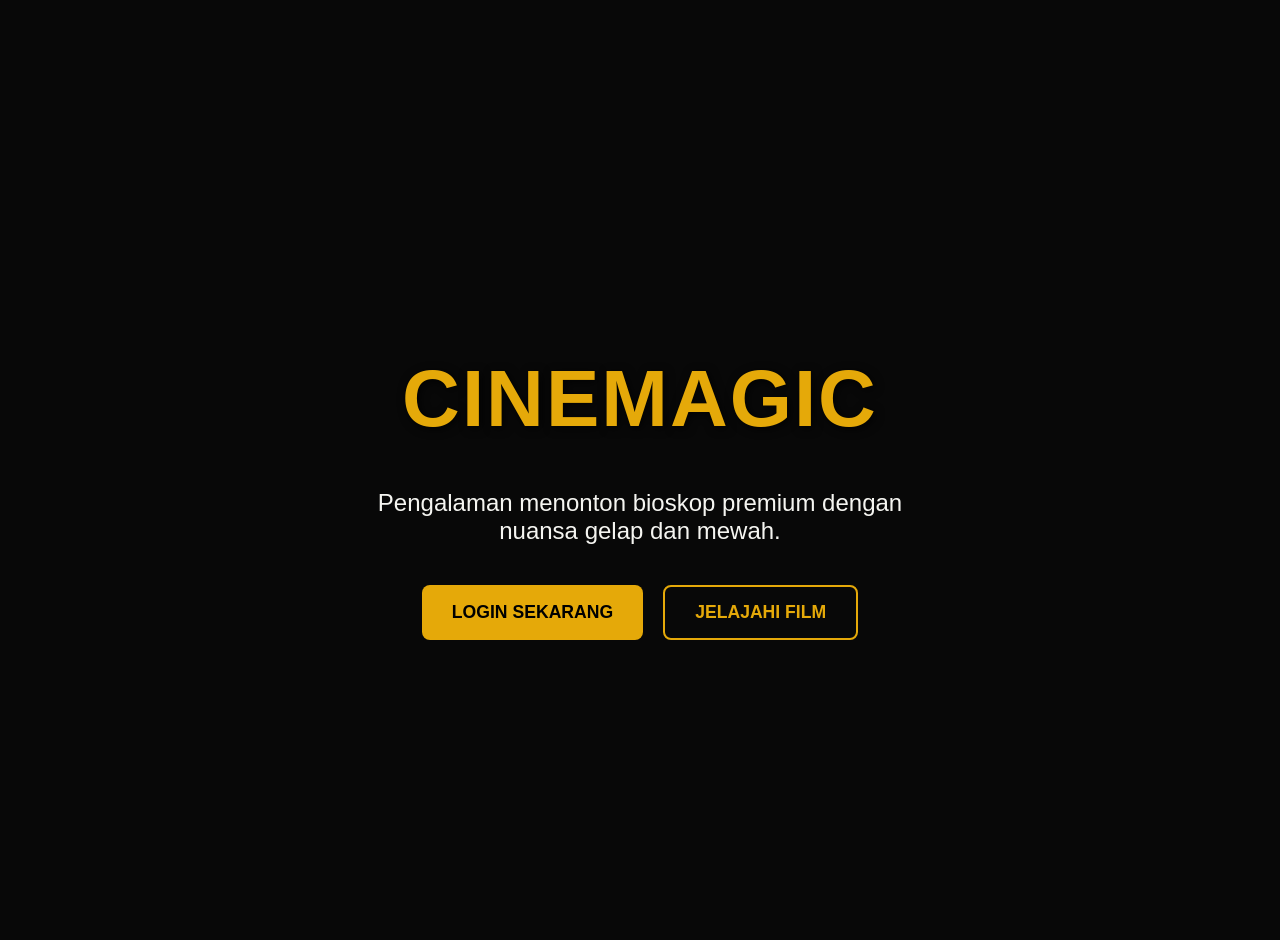
==== frontend/index.html @ 51852edb "feat: frontend dipecah beberapa page.. agar lebih modular" ====
<!DOCTYPE html>
<html lang="id">
  <head>
    <meta charset="UTF-8" />
    <meta name="viewport" content="width=device-width, initial-scale=1.0" />
    <title>CineMagic - Experience Cinematic Excellence</title>
    <link rel="stylesheet" href="globals.css" />
    <link rel="stylesheet" href="https://cdnjs.cloudflare.com/ajax/libs/font-awesome/6.5.0/css/all.min.css" />
    <style>
      .hero {
        height: 100vh;
        display: flex;
        flex-direction: column;
        justify-content: center;
        align-items: center;
        text-align: center;
        background: linear-gradient(rgba(8, 8, 8, 0.6), rgba(8, 8, 8, 0.9)),
          url("https://images.unsplash.com/photo-1489599849927-2ee91cede3ba?q=80&w=2070&auto=format&fit=crop")
            center/cover;
        padding: 20px;
      }
      .hero h1 {
        font-size: 5rem;
        margin-bottom: 20px;
        color: var(--cinematic-yellow);
        text-shadow: 2px 2px 10px rgba(0, 0, 0, 0.8);
        animation: fadeInDown 1s ease-out;
      }
      .hero p {
        font-size: 1.5rem;
        margin-bottom: 40px;
        max-width: 600px;
        color: var(--text-main);
        animation: fadeInUp 1s ease-out 0.5s both;
      }
      .hero-buttons {
        display: flex;
        gap: 20px;
        animation: fadeInUp 1s ease-out 1s both;
      }
      .btn-outline {
        background: transparent;
        border: 2px solid var(--cinematic-yellow);
        color: var(--cinematic-yellow);
      }
      .btn-outline:hover {
        background: var(--cinematic-yellow);
        color: #000;
        border-color: var(--cinematic-yellow);
      }
      .btn-hero {
        padding: 15px 30px;
        font-size: 1.1rem;
        border-radius: 8px;
      }

      @keyframes fadeInDown {
        from {
          opacity: 0;
          transform: translateY(-30px);
        }
        to {
          opacity: 1;
          transform: translateY(0);
        }
      }
      @keyframes fadeInUp {
        from {
          opacity: 0;
          transform: translateY(30px);
        }
        to {
          opacity: 1;
          transform: translateY(0);
        }
      }
    </style>
  </head>
  <body>
    <div class="hero">
      <h1>CINEMAGIC</h1>
      <p>Pengalaman menonton bioskop premium dengan nuansa gelap dan mewah.</p>
      <div class="hero-buttons">
        <button class="btn-hero" onclick="window.location.href='login/login.html'">LOGIN SEKARANG</button>
        <button class="btn-outline btn-hero" onclick="window.location.href='customer/customer.html'">
          JELAJAHI FILM
        </button>
      </div>
    </div>
    <script src="script.js"></script>
  </body>
</html>
---- frontend/globals.css ----
:root {
  --bg-dark: #080808;
  --bg-card: #141414;
  --cinematic-yellow: #e5a909;
  --cinematic-yellow-hover: #c49006;
  --text-main: #f5f5f1;
  --text-muted: #a6a6a6;
  --border-color: #333333;
  --font-main: "Segoe UI", Roboto, Helvetica, Arial, sans-serif;
}

body {
  background-color: var(--bg-dark);
  color: var(--text-main);
  font-family: var(--font-main);
  margin: 0;
  padding: 0;
  box-sizing: border-box;
}

h1,
h2,
h3,
h4 {
  text-transform: uppercase;
  letter-spacing: 2px;
}

button {
  background-color: var(--cinematic-yellow);
  color: #000;
  border: none;
  padding: 10px 20px;
  cursor: pointer;
  font-weight: bold;
  border-radius: 4px;
  transition: all 0.3s ease;
}

button:hover {
  background-color: var(--cinematic-yellow-hover);
  transform: translateY(-2px);
  box-shadow: 0 4px 12px rgba(229, 169, 9, 0.3);
}

button:active {
  transform: translateY(0);
}

button:disabled {
  background-color: var(--border-color);
  color: var(--text-muted);
  cursor: not-allowed;
  transform: none;
  box-shadow: none;
}

input,
select {
  background-color: var(--bg-card);
  color: var(--text-main);
  border: 1px solid var(--border-color);
  padding: 10px;
  border-radius: 4px;
  width: 100%;
  margin-bottom: 15px;
  box-sizing: border-box;
  transition: border-color 0.3s, box-shadow 0.3s;
}

input:focus,
select:focus {
  outline: none;
  border-color: var(--cinematic-yellow);
  box-shadow: 0 0 5px rgba(229, 169, 9, 0.2);
}

.hidden {
  display: none !important;
}

.text-success {
  color: #27ae60;
}

.text-danger {
  color: #e74c3c;
}

.text-yellow {
  color: var(--cinematic-yellow);
}

/* Modal Styles */
.modal-overlay {
  position: fixed;
  top: 0;
  left: 0;
  width: 100%;
  height: 100%;
  background: rgba(0, 0, 0, 0.85);
  display: flex;
  justify-content: center;
  align-items: center;
  z-index: 1000;
  backdrop-filter: blur(5px);
}

.modal-content {
  background-color: var(--bg-card);
  padding: 30px;
  border-radius: 8px;
  width: 400px;
  max-width: 90%;
  border-top: 4px solid var(--cinematic-yellow);
  box-shadow: 0 10px 30px rgba(0, 0, 0, 0.5);
  animation: scaleIn 0.3s ease-out;
}

@keyframes scaleIn {
  from {
    opacity: 0;
    transform: scale(0.95);
  }
  to {
    opacity: 1;
    transform: scale(1);
  }
}
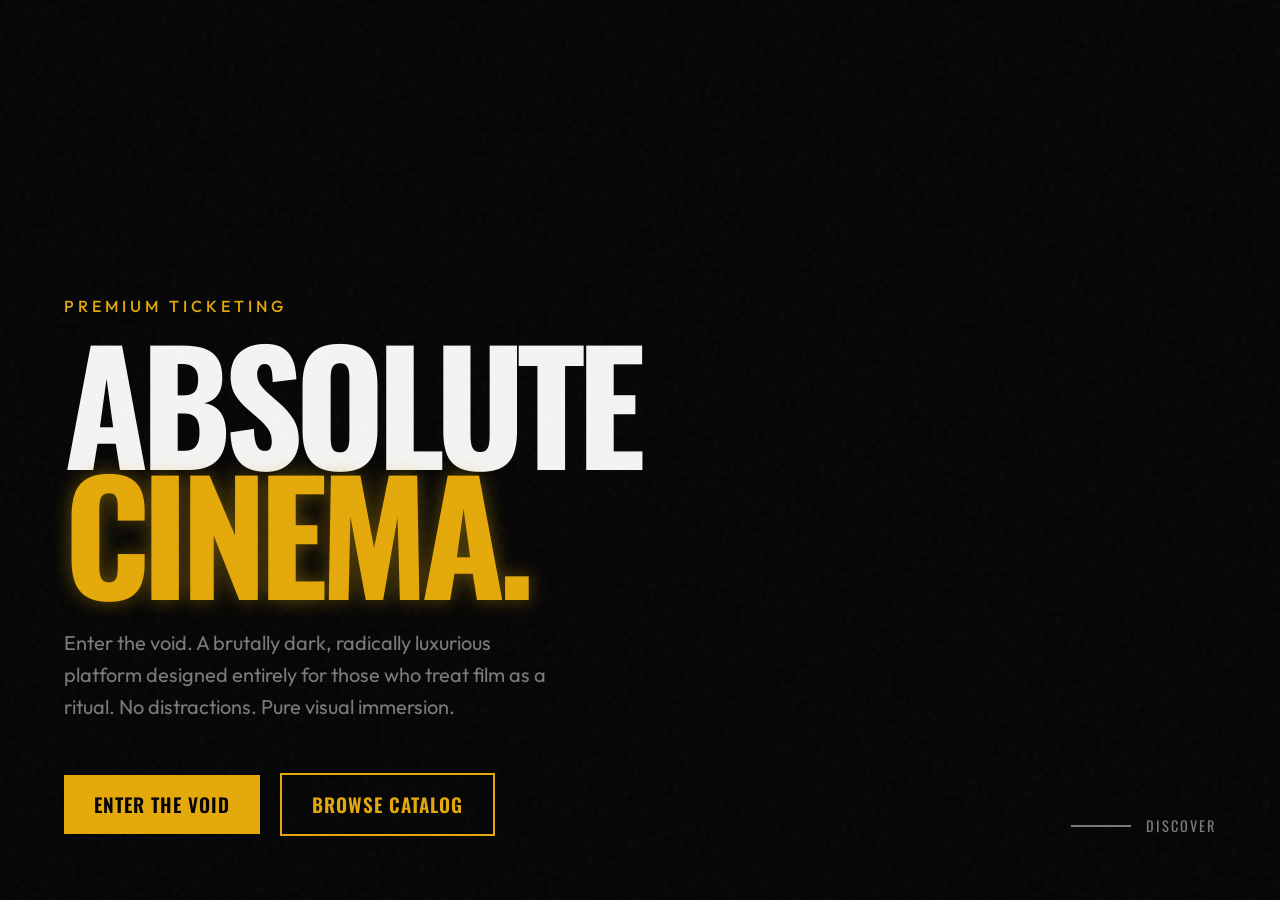
==== commit eaa6963b: "redisgn: all pages" ====
--- a/frontend/index.html
+++ b/frontend/index.html
@@ -1,92 +1,140 @@
 <!DOCTYPE html>
 <html lang="id">
-  <head>
-    <meta charset="UTF-8" />
-    <meta name="viewport" content="width=device-width, initial-scale=1.0" />
-    <title>CineMagic - Experience Cinematic Excellence</title>
-    <link rel="stylesheet" href="globals.css" />
-    <link rel="stylesheet" href="https://cdnjs.cloudflare.com/ajax/libs/font-awesome/6.5.0/css/all.min.css" />
-    <style>
-      .hero {
-        height: 100vh;
-        display: flex;
-        flex-direction: column;
-        justify-content: center;
-        align-items: center;
-        text-align: center;
-        background: linear-gradient(rgba(8, 8, 8, 0.6), rgba(8, 8, 8, 0.9)),
-          url("https://images.unsplash.com/photo-1489599849927-2ee91cede3ba?q=80&w=2070&auto=format&fit=crop")
-            center/cover;
-        padding: 20px;
-      }
-      .hero h1 {
-        font-size: 5rem;
-        margin-bottom: 20px;
-        color: var(--cinematic-yellow);
-        text-shadow: 2px 2px 10px rgba(0, 0, 0, 0.8);
-        animation: fadeInDown 1s ease-out;
-      }
-      .hero p {
-        font-size: 1.5rem;
-        margin-bottom: 40px;
-        max-width: 600px;
-        color: var(--text-main);
-        animation: fadeInUp 1s ease-out 0.5s both;
-      }
-      .hero-buttons {
-        display: flex;
-        gap: 20px;
-        animation: fadeInUp 1s ease-out 1s both;
-      }
-      .btn-outline {
-        background: transparent;
-        border: 2px solid var(--cinematic-yellow);
-        color: var(--cinematic-yellow);
-      }
-      .btn-outline:hover {
-        background: var(--cinematic-yellow);
-        color: #000;
-        border-color: var(--cinematic-yellow);
-      }
-      .btn-hero {
-        padding: 15px 30px;
-        font-size: 1.1rem;
-        border-radius: 8px;
-      }
+<head>
+  <meta charset="UTF-8">
+  <meta name="viewport" content="width=device-width, initial-scale=1.0">
+  <title>ABSOLUTE CINEMA</title>
+  <link rel="stylesheet" href="globals.css">
+  <link rel="stylesheet" href="https://cdnjs.cloudflare.com/ajax/libs/font-awesome/6.5.0/css/all.min.css">
+  <style>
+    /* Specific Index Styles */
+    .hero-section {
+      height: 100vh;
+      display: flex;
+      flex-direction: column;
+      justify-content: flex-end;
+      padding: 5vw;
+      position: relative;
+      overflow: hidden;
+    }
 
-      @keyframes fadeInDown {
-        from {
-          opacity: 0;
-          transform: translateY(-30px);
-        }
-        to {
-          opacity: 1;
-          transform: translateY(0);
-        }
-      }
-      @keyframes fadeInUp {
-        from {
-          opacity: 0;
-          transform: translateY(30px);
-        }
-        to {
-          opacity: 1;
-          transform: translateY(0);
-        }
-      }
-    </style>
-  </head>
-  <body>
-    <div class="hero">
-      <h1>CINEMAGIC</h1>
-      <p>Pengalaman menonton bioskop premium dengan nuansa gelap dan mewah.</p>
-      <div class="hero-buttons">
-        <button class="btn-hero" onclick="window.location.href='login/login.html'">LOGIN SEKARANG</button>
-        <button class="btn-outline btn-hero" onclick="window.location.href='customer/customer.html'">
-          JELAJAHI FILM
-        </button>
+    .hero-bg {
+      position: absolute;
+      top: 0; left: 0; width: 100%; height: 100%;
+      background: url('https://images.unsplash.com/photo-1489599849927-2ee91cede3ba?q=80&w=2070&auto=format&fit=crop') center/cover no-repeat;
+      z-index: -2;
+      filter: grayscale(100%) contrast(120%);
+      transform: scale(1.05);
+      animation: panZoom 20s infinite alternate linear;
+    }
+
+    @keyframes panZoom {
+      0% { transform: scale(1.05) translate(0, 0); }
+      100% { transform: scale(1.15) translate(-2%, -2%); }
+    }
+
+    .hero-overlay {
+      position: absolute;
+      top: 0; left: 0; width: 100%; height: 100%;
+      background: linear-gradient(to top, var(--bg-main) 0%, rgba(5,5,5,0.6) 50%, rgba(5,5,5,0.8) 100%);
+      z-index: -1;
+    }
+
+    .hero-content {
+      position: relative;
+      z-index: 10;
+      max-width: 1200px;
+    }
+
+    .brand-eyebrow {
+      font-family: var(--font-body);
+      text-transform: uppercase;
+      letter-spacing: 4px;
+      color: var(--accent-neon);
+      margin-bottom: 20px;
+      font-weight: 500;
+      display: block;
+    }
+
+    .hero-title {
+      margin: 0;
+      margin-bottom: 30px;
+      line-height: 0.85;
+      text-transform: uppercase;
+    }
+    
+    .hero-title span {
+      display: block;
+    }
+
+    .hero-desc {
+      font-size: 1.25rem;
+      max-width: 500px;
+      color: var(--text-muted);
+      margin-bottom: 50px;
+      line-height: 1.6;
+    }
+
+    .hero-actions {
+      display: flex;
+      gap: 20px;
+      align-items: center;
+    }
+
+    .vertical-scroll-indicator {
+      position: absolute;
+      right: 5vw;
+      bottom: 5vw;
+      display: flex;
+      align-items: center;
+      gap: 15px;
+      transform: rotate(90deg);
+      transform-origin: right bottom;
+      font-family: var(--font-display);
+      text-transform: uppercase;
+      letter-spacing: 2px;
+      font-size: 0.9rem;
+      color: var(--text-muted);
+    }
+
+    .vertical-scroll-indicator::before {
+      content: '';
+      display: block;
+      width: 60px;
+      height: 2px;
+      background: var(--text-muted);
+    }
+
+  </style>
+</head>
+<body>
+  <div class="bg-noise"></div>
+
+  <section class="hero-section">
+    <div class="hero-bg"></div>
+    <div class="hero-overlay"></div>
+    
+    <div class="hero-content">
+      <span class="brand-eyebrow reveal-1">Premium Ticketing</span>
+      <h1 class="hero-title text-huge reveal-2">
+        <span>Absolute</span>
+        <span class="text-neon">Cinema.</span>
+      </h1>
+      <p class="hero-desc reveal-3">
+        Enter the void. A brutally dark, radically luxurious platform designed entirely for those who treat film as a ritual. No distractions. Pure visual immersion.
+      </p>
+      
+      <div class="hero-actions reveal-3" style="animation-delay: 0.6s;">
+        <a href="login/login.html" class="btn">Enter The Void</a>
+        <a href="customer/customer.html" class="btn btn-outline">Browse Catalog</a>
       </div>
     </div>
-    <script src="script.js"></script>
-  </body>
+
+    <div class="vertical-scroll-indicator reveal-3" style="animation-delay: 1s;">
+      Discover
+    </div>
+  </section>
+
+  <script src="script.js"></script>
+</body>
 </html>
--- a/frontend/globals.css
+++ b/frontend/globals.css
@@ -1,129 +1,187 @@
+@import url('https://fonts.googleapis.com/css2?family=Outfit:wght@300;400;500;700&family=Oswald:wght@400;600;700&display=swap');
+
 :root {
-  --bg-dark: #080808;
-  --bg-card: #141414;
-  --cinematic-yellow: #e5a909;
-  --cinematic-yellow-hover: #c49006;
-  --text-main: #f5f5f1;
-  --text-muted: #a6a6a6;
-  --border-color: #333333;
-  --font-main: "Segoe UI", Roboto, Helvetica, Arial, sans-serif;
+  --bg-main: #050505;
+  --bg-card: #0f0f0f;
+  --accent-neon: #E5A909;
+  --accent-hover: #ffca28;
+  --text-primary: #F4F4F4;
+  --text-muted: #7A7A7A;
+  --border-raw: #333333;
+  --border-accent: #E5A909;
+  
+  --font-display: 'Oswald', sans-serif;
+  --font-body: 'Outfit', sans-serif;
+}
+
+* {
+  box-sizing: border-box;
+  margin: 0;
+  padding: 0;
 }
 
 body {
-  background-color: var(--bg-dark);
-  color: var(--text-main);
-  font-family: var(--font-main);
-  margin: 0;
-  padding: 0;
-  box-sizing: border-box;
+  background-color: var(--bg-main);
+  color: var(--text-primary);
+  font-family: var(--font-body);
+  overflow-x: hidden;
+  -webkit-font-smoothing: antialiased;
 }
 
-h1,
-h2,
-h3,
-h4 {
-  text-transform: uppercase;
-  letter-spacing: 2px;
+/* Noise overlay */
+.bg-noise {
+  position: fixed;
+  top: 0; left: 0; right: 0; bottom: 0;
+  pointer-events: none;
+  z-index: 9999;
+  background-image: url("data:image/svg+xml,%3Csvg viewBox='0 0 200 200' xmlns='http://www.w3.org/2000/svg'%3E%3Cfilter id='noiseFilter'%3E%3CfeTurbulence type='fractalNoise' baseFrequency='0.8' numOctaves='3' stitchTiles='stitch'/%3E%3C/filter%3E%3Crect width='100%25' height='100%25' filter='url(%23noiseFilter)'/%3E%3C/svg%3E");
+  opacity: 0.04;
 }
 
-button {
-  background-color: var(--cinematic-yellow);
+/* Brutalist Typography */
+h1, h2, h3, h4, h5, h6 {
+  font-family: var(--font-display);
+  text-transform: uppercase;
+  line-height: 1.1;
+  letter-spacing: -0.02em;
+}
+
+.text-huge {
+  font-size: clamp(4rem, 12vw, 10rem);
+  font-weight: 700;
+  letter-spacing: -0.05em;
+  color: var(--text-primary);
+  position: relative;
+}
+
+.text-neon {
+  color: var(--accent-neon);
+  text-shadow: 0 0 20px rgba(229, 169, 9, 0.4);
+}
+
+/* Form Styles */
+input, select {
+  background-color: transparent;
+  color: var(--text-primary);
+  border: none;
+  border-bottom: 2px solid var(--border-raw);
+  padding: 12px 0;
+  font-family: var(--font-body);
+  font-size: 1.1rem;
+  width: 100%;
+  margin-bottom: 20px;
+  transition: all 0.3s ease;
+  border-radius: 0;
+}
+
+input:focus, select:focus {
+  outline: none;
+  border-bottom-color: var(--accent-neon);
+}
+
+input::placeholder {
+  color: var(--text-muted);
+}
+
+/* Buttons */
+button, .btn {
+  font-family: var(--font-display);
+  background-color: var(--accent-neon);
   color: #000;
   border: none;
-  padding: 10px 20px;
+  padding: 15px 30px;
+  font-size: 1.2rem;
+  font-weight: 600;
+  text-transform: uppercase;
   cursor: pointer;
-  font-weight: bold;
-  border-radius: 4px;
-  transition: all 0.3s ease;
+  transition: all 0.3s cubic-bezier(0.25, 0.8, 0.25, 1);
+  letter-spacing: 1px;
+  position: relative;
+  overflow: hidden;
+  text-decoration: none;
+  display: inline-block;
+  text-align: center;
 }
 
-button:hover {
-  background-color: var(--cinematic-yellow-hover);
+button:hover, .btn:hover {
+  background-color: var(--accent-hover);
   transform: translateY(-2px);
-  box-shadow: 0 4px 12px rgba(229, 169, 9, 0.3);
+  box-shadow: 0 10px 20px rgba(229, 169, 9, 0.2);
 }
 
-button:active {
-  transform: translateY(0);
+.btn-outline {
+  background: transparent;
+  color: var(--accent-neon);
+  border: 2px solid var(--accent-neon);
 }
 
-button:disabled {
-  background-color: var(--border-color);
-  color: var(--text-muted);
-  cursor: not-allowed;
-  transform: none;
-  box-shadow: none;
+.btn-outline:hover {
+  background: var(--accent-neon);
+  color: #000;
 }
 
-input,
-select {
-  background-color: var(--bg-card);
-  color: var(--text-main);
-  border: 1px solid var(--border-color);
-  padding: 10px;
-  border-radius: 4px;
-  width: 100%;
-  margin-bottom: 15px;
-  box-sizing: border-box;
-  transition: border-color 0.3s, box-shadow 0.3s;
+.btn-sm {
+  padding: 8px 16px;
+  font-size: 0.9rem;
 }
 
-input:focus,
-select:focus {
-  outline: none;
-  border-color: var(--cinematic-yellow);
-  box-shadow: 0 0 5px rgba(229, 169, 9, 0.2);
-}
-
-.hidden {
-  display: none !important;
-}
-
-.text-success {
-  color: #27ae60;
-}
-
-.text-danger {
-  color: #e74c3c;
-}
-
-.text-yellow {
-  color: var(--cinematic-yellow);
-}
-
-/* Modal Styles */
+/* Modal */
 .modal-overlay {
   position: fixed;
-  top: 0;
-  left: 0;
-  width: 100%;
-  height: 100%;
-  background: rgba(0, 0, 0, 0.85);
+  top: 0; left: 0; width: 100%; height: 100%;
+  background: rgba(5, 5, 5, 0.9);
+  backdrop-filter: blur(8px);
   display: flex;
   justify-content: center;
   align-items: center;
   z-index: 1000;
-  backdrop-filter: blur(5px);
+  opacity: 1;
+  transition: opacity 0.3s ease;
 }
 
 .modal-content {
   background-color: var(--bg-card);
-  padding: 30px;
-  border-radius: 8px;
-  width: 400px;
-  max-width: 90%;
-  border-top: 4px solid var(--cinematic-yellow);
-  box-shadow: 0 10px 30px rgba(0, 0, 0, 0.5);
-  animation: scaleIn 0.3s ease-out;
+  padding: 40px;
+  width: 100%;
+  max-width: 500px;
+  border: 1px solid var(--border-raw);
+  box-shadow: 20px 20px 0 rgba(229, 169, 9, 0.1);
+  position: relative;
+  animation: modalSlideUp 0.4s cubic-bezier(0.16, 1, 0.3, 1);
 }
 
-@keyframes scaleIn {
-  from {
-    opacity: 0;
-    transform: scale(0.95);
-  }
-  to {
-    opacity: 1;
-    transform: scale(1);
-  }
+.modal-content::before {
+  content: '';
+  position: absolute;
+  top: 0; left: 0; width: 100%; height: 4px;
+  background: var(--accent-neon);
 }
+
+.modal.hidden, .hidden {
+  display: none !important;
+}
+
+/* Animations */
+@keyframes slideUp {
+  from { opacity: 0; transform: translateY(40px); }
+  to { opacity: 1; transform: translateY(0); }
+}
+
+@keyframes slideDown {
+  from { opacity: 0; transform: translateY(-40px); }
+  to { opacity: 1; transform: translateY(0); }
+}
+
+@keyframes fade {
+  from { opacity: 0; }
+  to { opacity: 1; }
+}
+
+@keyframes modalSlideUp {
+  from { opacity: 0; transform: translateY(20px) scale(0.98); }
+  to { opacity: 1; transform: translateY(0) scale(1); }
+}
+
+.reveal-1 { animation: slideUp 0.8s cubic-bezier(0.16, 1, 0.3, 1) forwards; opacity: 0; }
+.reveal-2 { animation: slideUp 0.8s cubic-bezier(0.16, 1, 0.3, 1) 0.2s forwards; opacity: 0; }
+.reveal-3 { animation: slideUp 0.8s cubic-bezier(0.16, 1, 0.3, 1) 0.4s forwards; opacity: 0; }
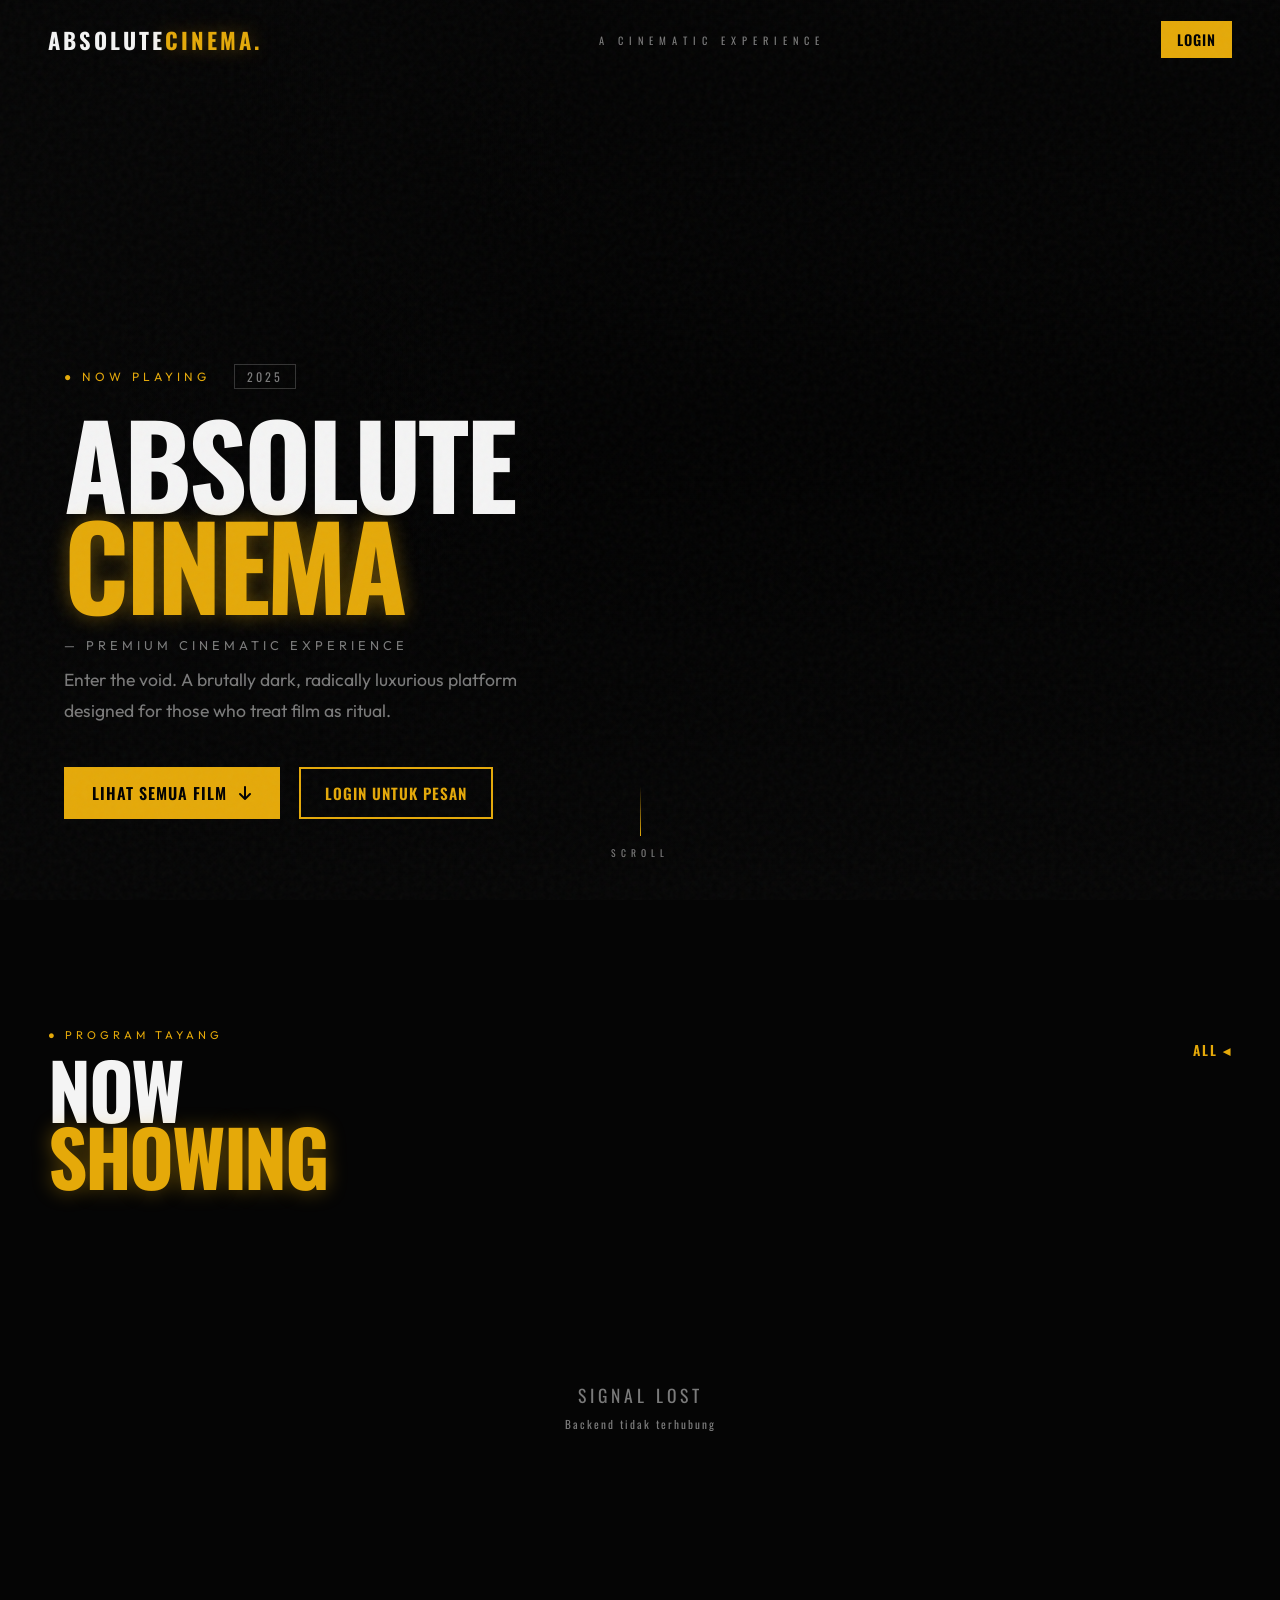
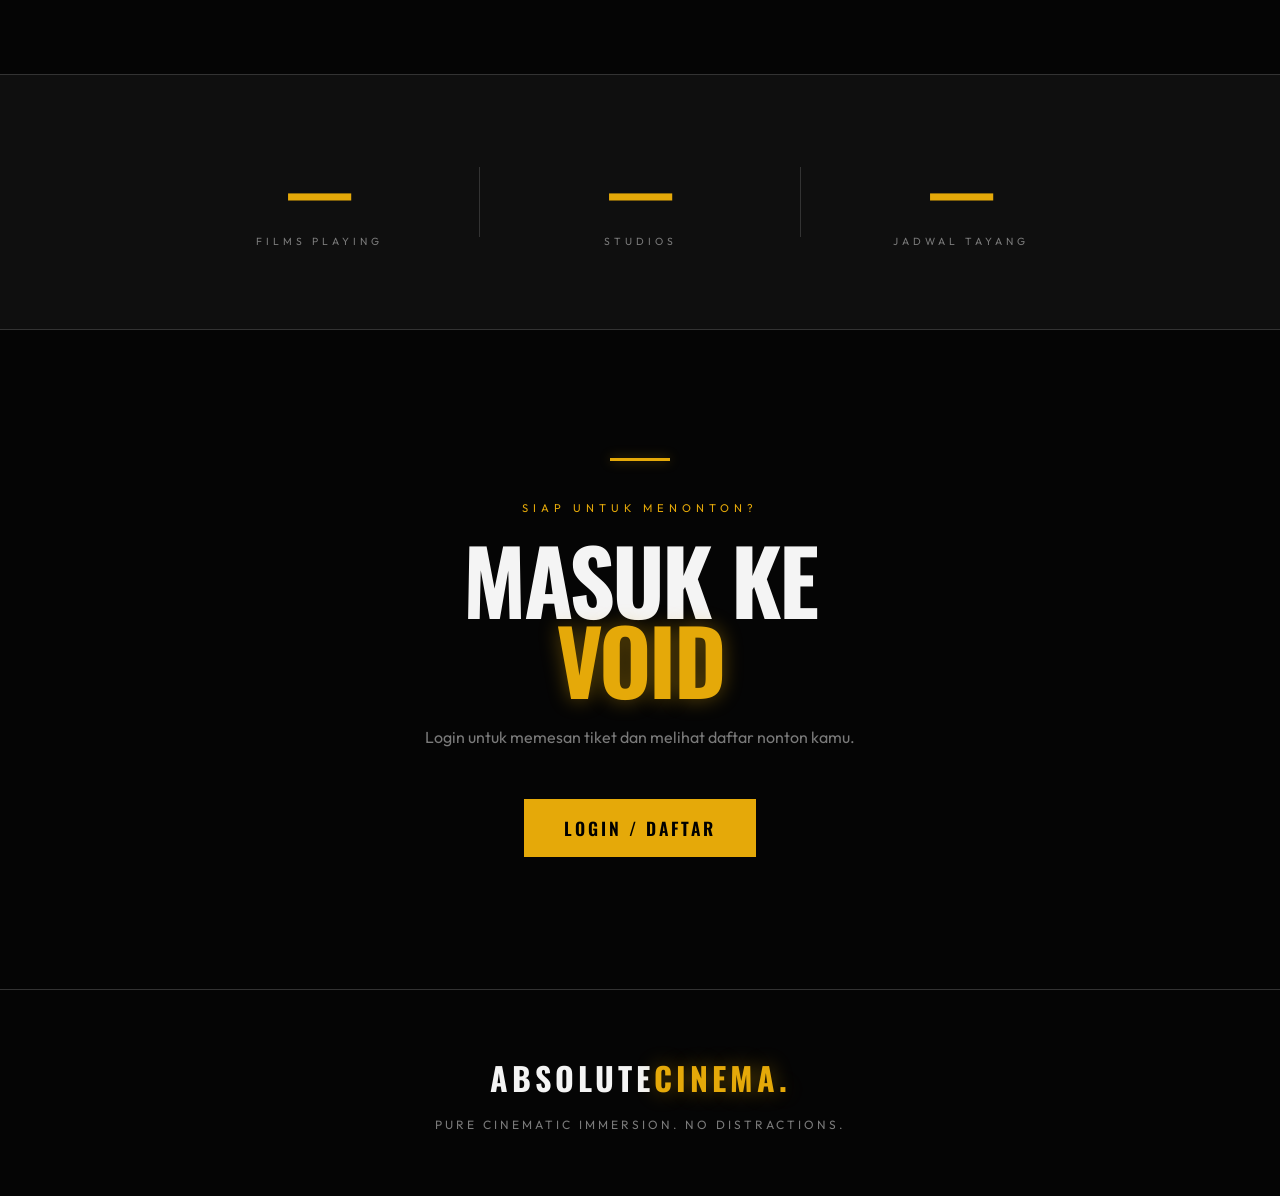
==== commit 60a5f36e: "feat: add landing page for general" ====
--- a/frontend/index.html
+++ b/frontend/index.html
@@ -1,140 +1,156 @@
 <!DOCTYPE html>
 <html lang="id">
 <head>
-  <meta charset="UTF-8">
-  <meta name="viewport" content="width=device-width, initial-scale=1.0">
-  <title>ABSOLUTE CINEMA</title>
-  <link rel="stylesheet" href="globals.css">
-  <link rel="stylesheet" href="https://cdnjs.cloudflare.com/ajax/libs/font-awesome/6.5.0/css/all.min.css">
-  <style>
-    /* Specific Index Styles */
-    .hero-section {
-      height: 100vh;
-      display: flex;
-      flex-direction: column;
-      justify-content: flex-end;
-      padding: 5vw;
-      position: relative;
-      overflow: hidden;
-    }
-
-    .hero-bg {
-      position: absolute;
-      top: 0; left: 0; width: 100%; height: 100%;
-      background: url('https://images.unsplash.com/photo-1489599849927-2ee91cede3ba?q=80&w=2070&auto=format&fit=crop') center/cover no-repeat;
-      z-index: -2;
-      filter: grayscale(100%) contrast(120%);
-      transform: scale(1.05);
-      animation: panZoom 20s infinite alternate linear;
-    }
-
-    @keyframes panZoom {
-      0% { transform: scale(1.05) translate(0, 0); }
-      100% { transform: scale(1.15) translate(-2%, -2%); }
-    }
-
-    .hero-overlay {
-      position: absolute;
-      top: 0; left: 0; width: 100%; height: 100%;
-      background: linear-gradient(to top, var(--bg-main) 0%, rgba(5,5,5,0.6) 50%, rgba(5,5,5,0.8) 100%);
-      z-index: -1;
-    }
-
-    .hero-content {
-      position: relative;
-      z-index: 10;
-      max-width: 1200px;
-    }
-
-    .brand-eyebrow {
-      font-family: var(--font-body);
-      text-transform: uppercase;
-      letter-spacing: 4px;
-      color: var(--accent-neon);
-      margin-bottom: 20px;
-      font-weight: 500;
-      display: block;
-    }
-
-    .hero-title {
-      margin: 0;
-      margin-bottom: 30px;
-      line-height: 0.85;
-      text-transform: uppercase;
-    }
-    
-    .hero-title span {
-      display: block;
-    }
-
-    .hero-desc {
-      font-size: 1.25rem;
-      max-width: 500px;
-      color: var(--text-muted);
-      margin-bottom: 50px;
-      line-height: 1.6;
-    }
-
-    .hero-actions {
-      display: flex;
-      gap: 20px;
-      align-items: center;
-    }
-
-    .vertical-scroll-indicator {
-      position: absolute;
-      right: 5vw;
-      bottom: 5vw;
-      display: flex;
-      align-items: center;
-      gap: 15px;
-      transform: rotate(90deg);
-      transform-origin: right bottom;
-      font-family: var(--font-display);
-      text-transform: uppercase;
-      letter-spacing: 2px;
-      font-size: 0.9rem;
-      color: var(--text-muted);
-    }
-
-    .vertical-scroll-indicator::before {
-      content: '';
-      display: block;
-      width: 60px;
-      height: 2px;
-      background: var(--text-muted);
-    }
-
-  </style>
+  <meta charset="UTF-8" />
+  <meta name="viewport" content="width=device-width, initial-scale=1.0" />
+  <title>ABSOLUTE CINEMA — Premium Ticketing</title>
+  <meta name="description" content="Temukan film terbaik yang sedang tayang di ABSOLUTE CINEMA. Pengalaman sinematik yang tak tertandingi." />
+  <link rel="stylesheet" href="globals.css" />
+  <link rel="stylesheet" href="landing.css" />
+  <link rel="stylesheet" href="https://cdnjs.cloudflare.com/ajax/libs/font-awesome/6.5.0/css/all.min.css" />
 </head>
 <body>
   <div class="bg-noise"></div>
+  <div id="toast-container"></div>
 
-  <section class="hero-section">
-    <div class="hero-bg"></div>
-    <div class="hero-overlay"></div>
-    
+  <!-- ═══════════════════════════════════════════
+       NAV — Adaptif berdasarkan auth state
+  ═══════════════════════════════════════════ -->
+  <nav class="landing-nav" id="mainNav">
+    <div class="nav-brand">ABSOLUTE<span class="text-neon">CINEMA.</span></div>
+
+    <div class="nav-center">
+      <span class="nav-tagline">A CINEMATIC EXPERIENCE</span>
+    </div>
+
+    <div class="nav-right">
+      <!-- State: Belum login -->
+      <div class="nav-guest" id="navGuest">
+        <a href="login/login.html" class="btn btn-sm">LOGIN</a>
+      </div>
+
+      <!-- State: Sudah login sebagai customer -->
+      <div class="nav-customer hidden" id="navCustomer">
+        <span class="patron-label">PATRON: <strong id="usernameDisplay"></strong></span>
+        <span class="saldo-pill" id="saldoDisplay">0</span>
+        <a href="customer/customer.html" id="myTicketsBtn" class="btn btn-sm btn-outline">MY STUBS</a>
+        <button id="logoutBtn" class="btn btn-sm" style="border:2px solid #ff3333;color:#ff3333;background:transparent;">LOGOUT</button>
+      </div>
+
+      <!-- State: Sudah login sebagai admin -->
+      <div class="nav-admin hidden" id="navAdmin">
+        <span class="patron-label">ADMIN: <strong id="adminDisplay"></strong></span>
+        <a href="admin/admin.html" class="btn btn-sm">ADMIN PANEL</a>
+        <button id="adminLogoutBtn" class="btn btn-sm" style="border:2px solid #ff3333;color:#ff3333;background:transparent;">LOGOUT</button>
+      </div>
+    </div>
+  </nav>
+
+  <!-- ═══════════════════════════════════════════
+       HERO — Cinematic carousel dari film API
+  ═══════════════════════════════════════════ -->
+  <section class="hero-landing" id="heroSection">
+    <div class="hero-reel" id="heroReel"></div>
+    <div class="hero-vignette"></div>
+    <div class="hero-scan"></div>
+
     <div class="hero-content">
-      <span class="brand-eyebrow reveal-1">Premium Ticketing</span>
-      <h1 class="hero-title text-huge reveal-2">
-        <span>Absolute</span>
-        <span class="text-neon">Cinema.</span>
+      <div class="hero-meta reveal-1">
+        <span class="feature-tag">&#x25CF; NOW PLAYING</span>
+        <span class="year-tag">2025</span>
+      </div>
+      <h1 class="hero-title reveal-2">
+        <span class="title-line-1" id="heroLine1">ABSOLUTE</span>
+        <span class="title-line-2 text-neon" id="heroLine2">CINEMA</span>
       </h1>
-      <p class="hero-desc reveal-3">
-        Enter the void. A brutally dark, radically luxurious platform designed entirely for those who treat film as a ritual. No distractions. Pure visual immersion.
+      <p class="hero-genre reveal-3" id="heroGenre">— PREMIUM CINEMATIC EXPERIENCE</p>
+      <p class="hero-desc reveal-3" id="heroDesc">
+        Enter the void. Discover films playing now and secure your seat with a single click.
       </p>
-      
-      <div class="hero-actions reveal-3" style="animation-delay: 0.6s;">
-        <a href="login/login.html" class="btn">Enter The Void</a>
-        <a href="customer/customer.html" class="btn btn-outline">Browse Catalog</a>
+      <div class="hero-cta reveal-3">
+        <button class="btn hero-btn" onclick="scrollToShowcase()">
+          <span>LIHAT SEMUA FILM</span>
+          <i class="fa fa-arrow-down"></i>
+        </button>
+        <a href="login/login.html" class="btn btn-outline hero-btn-secondary" id="heroLoginBtn">LOGIN UNTUK PESAN</a>
       </div>
     </div>
 
-    <div class="vertical-scroll-indicator reveal-3" style="animation-delay: 1s;">
-      Discover
+    <div class="hero-indicators" id="heroIndicators"></div>
+
+    <div class="scroll-hint">
+      <div class="scroll-line"></div>
+      <span>SCROLL</span>
     </div>
   </section>
 
+  <!-- ═══════════════════════════════════════════
+       SHOWCASE — Poster grid + genre filter
+  ═══════════════════════════════════════════ -->
+  <section class="showcase-section" id="showcaseSection">
+    <div class="showcase-header">
+      <div>
+        <div class="section-label">&#x25CF; PROGRAM TAYANG</div>
+        <h2 class="showcase-title">NOW<br/><span class="text-neon">SHOWING</span></h2>
+      </div>
+      <div class="showcase-filter" id="filterBar">
+        <button class="filter-btn active" data-genre="all" onclick="filterByGenre('all', this)">ALL</button>
+        <!-- Genre buttons injected by JS -->
+      </div>
+    </div>
+
+    <div class="poster-grid" id="posterGrid">
+      <div class="poster-skeleton"></div>
+      <div class="poster-skeleton"></div>
+      <div class="poster-skeleton"></div>
+      <div class="poster-skeleton"></div>
+      <div class="poster-skeleton"></div>
+      <div class="poster-skeleton"></div>
+    </div>
+  </section>
+
+  <!-- ═══════════════════════════════════════════
+       STATS STRIP
+  ═══════════════════════════════════════════ -->
+  <section class="stats-strip" id="statsStrip">
+    <div class="stat-item">
+      <span class="stat-number" id="statMovies">—</span>
+      <span class="stat-label">FILMS PLAYING</span>
+    </div>
+    <div class="stat-divider"></div>
+    <div class="stat-item">
+      <span class="stat-number" id="statStudios">—</span>
+      <span class="stat-label">STUDIOS</span>
+    </div>
+    <div class="stat-divider"></div>
+    <div class="stat-item">
+      <span class="stat-number" id="statSchedules">—</span>
+      <span class="stat-label">JADWAL TAYANG</span>
+    </div>
+  </section>
+
+  <!-- ═══════════════════════════════════════════
+       CTA SECTION — Buat yang belum login
+  ═══════════════════════════════════════════ -->
+  <section class="cta-section" id="ctaSection">
+    <div class="cta-inner">
+      <div class="cta-line"></div>
+      <p class="cta-label">SIAP UNTUK MENONTON?</p>
+      <h2 class="cta-title">MASUK KE<br/><span class="text-neon">VOID</span></h2>
+      <p class="cta-sub">Login untuk memesan tiket dan melihat daftar nonton kamu.</p>
+      <a href="login/login.html" class="btn cta-btn" id="ctaLoginBtn">LOGIN / DAFTAR</a>
+    </div>
+  </section>
+
+  <!-- ═══════════════════════════════════════════
+       FOOTER
+  ═══════════════════════════════════════════ -->
+  <footer class="landing-footer">
+    <div class="footer-brand">ABSOLUTE<span class="text-neon">CINEMA.</span></div>
+    <p class="footer-copy">Pure cinematic immersion. No distractions.</p>
+  </footer>
+
   <script src="script.js"></script>
+  <script src="landing.js"></script>
 </body>
 </html>
--- a/frontend/globals.css
+++ b/frontend/globals.css
@@ -143,7 +143,7 @@
   background-color: var(--bg-card);
   padding: 40px;
   width: 100%;
-  max-width: 500px;
+  max-width: 550px;
   border: 1px solid var(--border-raw);
   box-shadow: 20px 20px 0 rgba(229, 169, 9, 0.1);
   position: relative;
@@ -185,3 +185,73 @@
 .reveal-1 { animation: slideUp 0.8s cubic-bezier(0.16, 1, 0.3, 1) forwards; opacity: 0; }
 .reveal-2 { animation: slideUp 0.8s cubic-bezier(0.16, 1, 0.3, 1) 0.2s forwards; opacity: 0; }
 .reveal-3 { animation: slideUp 0.8s cubic-bezier(0.16, 1, 0.3, 1) 0.4s forwards; opacity: 0; }
+
+/* Toast Notification Core System */
+#toast-container {
+  position: fixed;
+  top: 30px;
+  right: 30px;
+  z-index: 9999;
+  display: flex;
+  flex-direction: column;
+  gap: 15px;
+  pointer-events: none;
+}
+
+.toast {
+  background: var(--bg-card);
+  border: 1px solid var(--border-raw);
+  color: var(--text-primary);
+  padding: 20px 30px;
+  font-family: var(--font-body);
+  font-size: 1rem;
+  box-shadow: 20px 15px 0 rgba(0, 0, 0, 0.8);
+  display: flex;
+  align-items: center;
+  gap: 20px;
+  transform: translateX(120%);
+  transition: transform 0.5s cubic-bezier(0.16, 1, 0.3, 1), opacity 0.5s;
+  pointer-events: auto;
+  opacity: 0;
+  min-width: 300px;
+}
+
+.toast.show {
+  transform: translateX(0);
+  opacity: 1;
+}
+
+.toast::before {
+  content: '';
+  position: absolute;
+  top: 0; left: 0; bottom: 0; width: 6px;
+}
+
+.toast.toast-success::before { background: #00ff66; box-shadow: 0 0 10px rgba(0,255,102,0.4); }
+.toast.toast-error::before { background: #ff3333; box-shadow: 0 0 10px rgba(255,51,51,0.4); }
+.toast.toast-info::before { background: var(--accent-neon); box-shadow: 0 0 10px rgba(229,169,9,0.4); }
+
+.toast-message {
+  flex-grow: 1;
+  font-family: var(--font-display);
+  letter-spacing: 2px;
+  text-transform: uppercase;
+  font-weight: bold;
+}
+
+.toast-close {
+  cursor: pointer;
+  background: none;
+  border: none;
+  color: var(--text-muted);
+  font-size: 1.5rem;
+  padding: 0;
+  transition: color 0.2s;
+  box-shadow: none;
+}
+.toast-close:hover {
+  color: #fff;
+  transform: none;
+  background: none;
+  box-shadow: none;
+}
--- a/frontend/landing.css
+++ b/frontend/landing.css
@@ -0,0 +1,729 @@
+/* =====================================================
+   landing.css — Root index.html cinematic landing
+   ABSOLUTE CINEMA
+   ===================================================== */
+
+/* ─── NAV ─────────────────────────────────────────── */
+.landing-nav {
+  position: fixed;
+  top: 0; left: 0; right: 0;
+  z-index: 500;
+  display: flex;
+  align-items: center;
+  justify-content: space-between;
+  padding: 1.3rem 3rem;
+  background: transparent;
+  border-bottom: 1px solid transparent;
+  transition: background 0.5s, border-color 0.5s, backdrop-filter 0.5s;
+}
+
+.landing-nav.scrolled {
+  background: rgba(5, 5, 5, 0.92);
+  backdrop-filter: blur(18px);
+  -webkit-backdrop-filter: blur(18px);
+  border-bottom-color: var(--border-raw);
+}
+
+.nav-brand {
+  font-family: var(--font-display);
+  font-size: 1.4rem;
+  font-weight: 700;
+  letter-spacing: 3px;
+  text-transform: uppercase;
+  flex-shrink: 0;
+}
+
+.nav-center {
+  flex: 1;
+  text-align: center;
+}
+
+.nav-tagline {
+  font-family: var(--font-display);
+  font-size: 0.65rem;
+  letter-spacing: 6px;
+  color: var(--text-muted);
+  text-transform: uppercase;
+}
+
+.nav-right {
+  display: flex;
+  align-items: center;
+  gap: 1.2rem;
+  flex-shrink: 0;
+}
+
+.nav-guest,
+.nav-customer,
+.nav-admin {
+  display: flex;
+  align-items: center;
+  gap: 1rem;
+}
+
+.nav-guest.hidden,
+.nav-customer.hidden,
+.nav-admin.hidden { display: none; }
+
+.patron-label {
+  font-family: var(--font-body);
+  font-size: 0.8rem;
+  color: var(--text-muted);
+  text-transform: uppercase;
+  letter-spacing: 1px;
+}
+
+.saldo-pill {
+  font-family: var(--font-display);
+  font-size: 1rem;
+  color: var(--accent-neon);
+  border: 1px solid var(--accent-neon);
+  padding: 5px 14px;
+  letter-spacing: 1px;
+  white-space: nowrap;
+}
+.saldo-pill::before {
+  content: "IDR ";
+  font-size: 0.6rem;
+  vertical-align: super;
+}
+
+/* ─── HERO ────────────────────────────────────────── */
+.hero-landing {
+  position: relative;
+  height: 100vh;
+  min-height: 700px;
+  overflow: hidden;
+  display: flex;
+  align-items: flex-end;
+  padding: 0 5vw 9vh;
+}
+
+.hero-reel {
+  position: absolute;
+  inset: 0;
+  z-index: 0;
+  background: var(--bg-main) url("https://images.unsplash.com/photo-1517604931442-7e0c8ed2963c?q=80&w=2070&auto=format&fit=crop") center/cover no-repeat;
+  filter: grayscale(70%) contrast(110%) brightness(0.4);
+  animation: heroKenBurns 20s infinite alternate ease-in-out;
+  transition: background-image 0.7s ease;
+}
+
+@keyframes heroKenBurns {
+  0%   { transform: scale(1.06) translate(0%, 0%); }
+  100% { transform: scale(1.16) translate(-2%, -1.5%); }
+}
+
+.hero-vignette {
+  position: absolute;
+  inset: 0;
+  z-index: 1;
+  background:
+    linear-gradient(to top,  var(--bg-main) 0%, rgba(5,5,5,0.35) 45%, rgba(5,5,5,0.65) 100%),
+    linear-gradient(to right, var(--bg-main) 0%, transparent 45%);
+}
+
+/* Film grain scanline */
+.hero-scan {
+  position: absolute;
+  inset: 0;
+  z-index: 2;
+  pointer-events: none;
+  background: repeating-linear-gradient(
+    0deg,
+    transparent, transparent 2px,
+    rgba(0,0,0,0.06) 2px, rgba(0,0,0,0.06) 4px
+  );
+}
+
+.hero-content {
+  position: relative;
+  z-index: 10;
+  max-width: 820px;
+}
+
+.hero-meta {
+  display: flex;
+  align-items: center;
+  gap: 1.5rem;
+  margin-bottom: 1.4rem;
+}
+
+.feature-tag {
+  font-family: var(--font-body);
+  font-size: 0.75rem;
+  text-transform: uppercase;
+  letter-spacing: 4px;
+  color: var(--accent-neon);
+  animation: softBlink 2.4s step-end infinite;
+}
+@keyframes softBlink {
+  0%, 100% { opacity: 1; }
+  55%       { opacity: 0.35; }
+}
+
+.year-tag {
+  font-family: var(--font-display);
+  font-size: 0.75rem;
+  letter-spacing: 3px;
+  color: var(--text-muted);
+  border: 1px solid var(--border-raw);
+  padding: 3px 12px;
+}
+
+.hero-title {
+  font-family: var(--font-display);
+  font-size: clamp(3.5rem, 9vw, 8.5rem);
+  font-weight: 700;
+  line-height: 0.88;
+  letter-spacing: -0.03em;
+  text-transform: uppercase;
+  margin-bottom: 1.4rem;
+}
+
+.title-line-1 { display: block; color: var(--text-primary); transition: opacity 0.35s; }
+.title-line-2 { display: block; transition: opacity 0.35s; }
+
+.hero-genre {
+  font-family: var(--font-body);
+  font-size: 0.8rem;
+  text-transform: uppercase;
+  letter-spacing: 4px;
+  color: var(--text-muted);
+  margin-bottom: 0.8rem;
+}
+
+.hero-desc {
+  font-family: var(--font-body);
+  font-size: 1.1rem;
+  color: var(--text-muted);
+  max-width: 460px;
+  line-height: 1.75;
+  margin-bottom: 2.5rem;
+}
+
+.hero-cta {
+  display: flex;
+  gap: 1.2rem;
+  align-items: center;
+  flex-wrap: wrap;
+}
+
+.hero-btn {
+  display: inline-flex;
+  align-items: center;
+  gap: 12px;
+  font-size: 1rem;
+  padding: 14px 28px;
+}
+
+.hero-btn-secondary {
+  font-size: 0.95rem;
+  padding: 13px 24px;
+}
+
+.hero-btn i { animation: arrowBounce 1.6s ease infinite; }
+@keyframes arrowBounce {
+  0%, 100% { transform: translateY(0); }
+  50%       { transform: translateY(5px); }
+}
+
+/* Carousel dot indicators */
+.hero-indicators {
+  position: absolute;
+  right: 4vw;
+  top: 50%;
+  transform: translateY(-50%);
+  z-index: 20;
+  display: flex;
+  flex-direction: column;
+  gap: 12px;
+}
+
+.hero-dot {
+  width: 6px;
+  height: 6px;
+  border-radius: 50%;
+  background: var(--text-muted);
+  border: none;
+  padding: 0;
+  cursor: pointer;
+  transition: all 0.35s ease;
+}
+.hero-dot.active {
+  background: var(--accent-neon);
+  height: 28px;
+  border-radius: 3px;
+  box-shadow: 0 0 10px rgba(229,169,9,0.5);
+}
+
+/* Scroll indicator */
+.scroll-hint {
+  position: absolute;
+  bottom: 2.5rem;
+  left: 50%;
+  transform: translateX(-50%);
+  z-index: 20;
+  display: flex;
+  flex-direction: column;
+  align-items: center;
+  gap: 10px;
+  color: var(--text-muted);
+  font-family: var(--font-display);
+  font-size: 0.6rem;
+  letter-spacing: 5px;
+}
+
+.scroll-line {
+  width: 1px;
+  height: 50px;
+  background: linear-gradient(to bottom, transparent, var(--accent-neon));
+  animation: scrollPulse 2.2s ease infinite;
+}
+
+@keyframes scrollPulse {
+  0%   { opacity: 0; transform: scaleY(0); transform-origin: top; }
+  50%  { opacity: 1; transform: scaleY(1); transform-origin: top; }
+  100% { opacity: 0; transform: scaleY(1); transform-origin: bottom; }
+}
+
+/* ─── SHOWCASE ────────────────────────────────────── */
+.showcase-section {
+  padding: 8rem 3rem 5rem;
+  max-width: 1700px;
+  margin: 0 auto;
+}
+
+.showcase-header {
+  display: flex;
+  justify-content: space-between;
+  align-items: flex-start;
+  gap: 2rem;
+  margin-bottom: 5rem;
+  flex-wrap: wrap;
+}
+
+.section-label {
+  font-family: var(--font-body);
+  font-size: 0.7rem;
+  text-transform: uppercase;
+  letter-spacing: 4px;
+  color: var(--accent-neon);
+  margin-bottom: 0.8rem;
+}
+
+.showcase-title {
+  font-family: var(--font-display);
+  font-size: clamp(2.8rem, 6vw, 5.5rem);
+  font-weight: 700;
+  line-height: 0.88;
+  letter-spacing: -0.03em;
+  text-transform: uppercase;
+}
+
+.showcase-filter {
+  display: flex;
+  flex-direction: column;
+  gap: 8px;
+  align-items: flex-end;
+  padding-top: 0.5rem;
+}
+
+.filter-btn {
+  background: transparent;
+  border: none;
+  font-family: var(--font-display);
+  font-size: 0.85rem;
+  color: var(--text-muted);
+  letter-spacing: 2px;
+  text-transform: uppercase;
+  cursor: pointer;
+  padding: 4px 0;
+  transition: color 0.25s, transform 0.25s;
+  box-shadow: none;
+}
+.filter-btn:hover {
+  color: var(--text-primary);
+  background: transparent;
+  transform: translateX(-5px);
+  box-shadow: none;
+}
+.filter-btn.active {
+  color: var(--accent-neon);
+  background: transparent;
+  box-shadow: none;
+  transform: none;
+}
+.filter-btn.active::after { content: ' ◂'; }
+
+/* ─── POSTER GRID ─────────────────────────────────── */
+.poster-grid {
+  display: grid;
+  grid-template-columns: repeat(auto-fill, minmax(220px, 1fr));
+  gap: 2px;
+}
+
+/* Skeleton shimmer */
+.poster-skeleton {
+  aspect-ratio: 2/3;
+  background: linear-gradient(110deg, var(--bg-card) 30%, #1c1c1c 50%, var(--bg-card) 70%);
+  background-size: 200% 100%;
+  animation: shimmer 1.7s infinite;
+}
+@keyframes shimmer {
+  0%   { background-position: 200% 0; }
+  100% { background-position: -200% 0; }
+}
+
+/* ─── POSTER CARD ─────────────────────────────────── */
+.poster-card {
+  position: relative;
+  aspect-ratio: 2/3;
+  overflow: hidden;
+  cursor: pointer;
+  background: var(--bg-card);
+  isolation: isolate;
+}
+
+.poster-img {
+  width: 100%;
+  height: 100%;
+  object-fit: cover;
+  filter: grayscale(65%) contrast(108%) brightness(0.65);
+  transform: scale(1.05);
+  transition: filter 0.65s cubic-bezier(0.16,1,0.3,1),
+              transform 0.65s cubic-bezier(0.16,1,0.3,1);
+}
+.poster-card:hover .poster-img {
+  filter: grayscale(0%) contrast(104%) brightness(0.8);
+  transform: scale(1);
+}
+
+.poster-overlay {
+  position: absolute;
+  inset: 0;
+  background: linear-gradient(
+    to top,
+    rgba(5,5,5,0.98) 0%,
+    rgba(5,5,5,0.45) 50%,
+    transparent 78%
+  );
+  display: flex;
+  flex-direction: column;
+  justify-content: flex-end;
+  padding: 1.4rem;
+  transition: background 0.5s;
+}
+.poster-card:hover .poster-overlay {
+  background: linear-gradient(
+    to top,
+    rgba(5,5,5,0.99) 0%,
+    rgba(5,5,5,0.65) 60%,
+    rgba(5,5,5,0.1) 100%
+  );
+}
+
+/* Top badges */
+.poster-top {
+  position: absolute;
+  top: 0.9rem;
+  left: 0.9rem;
+  right: 0.9rem;
+  display: flex;
+  justify-content: space-between;
+  align-items: flex-start;
+}
+
+.poster-genre-badge {
+  font-family: var(--font-display);
+  font-size: 0.62rem;
+  letter-spacing: 2px;
+  text-transform: uppercase;
+  color: #000;
+  background: var(--accent-neon);
+  padding: 4px 10px;
+  opacity: 0;
+  transform: translateY(-6px);
+  transition: opacity 0.4s 0.05s, transform 0.4s 0.05s;
+}
+.poster-card:hover .poster-genre-badge {
+  opacity: 1;
+  transform: translateY(0);
+}
+
+.poster-duration {
+  font-family: var(--font-display);
+  font-size: 0.62rem;
+  letter-spacing: 1px;
+  color: var(--text-muted);
+  background: rgba(5,5,5,0.78);
+  padding: 4px 10px;
+  backdrop-filter: blur(4px);
+}
+
+/* Card info bottom */
+.poster-info {
+  transform: translateY(8px);
+  transition: transform 0.5s cubic-bezier(0.16,1,0.3,1);
+}
+.poster-card:hover .poster-info {
+  transform: translateY(0);
+}
+
+.poster-movie-title {
+  font-family: var(--font-display);
+  font-size: 1.25rem;
+  font-weight: 700;
+  text-transform: uppercase;
+  line-height: 1.1;
+  margin-bottom: 0.5rem;
+  color: var(--text-primary);
+}
+
+.poster-schedule-count {
+  font-family: var(--font-body);
+  font-size: 0.7rem;
+  color: var(--text-muted);
+  letter-spacing: 1px;
+  text-transform: uppercase;
+  margin-bottom: 0.9rem;
+}
+
+.poster-price-row {
+  display: flex;
+  align-items: flex-end;
+  justify-content: space-between;
+  gap: 0.5rem;
+}
+
+.poster-price {
+  font-family: var(--font-display);
+  font-size: 1.05rem;
+  color: var(--accent-neon);
+  line-height: 1.2;
+}
+.poster-price small {
+  display: block;
+  font-size: 0.58rem;
+  color: var(--text-muted);
+  letter-spacing: 1px;
+  margin-bottom: 2px;
+}
+
+.poster-cta {
+  font-family: var(--font-display);
+  font-size: 0.68rem;
+  letter-spacing: 2px;
+  text-transform: uppercase;
+  color: #000;
+  background: var(--accent-neon);
+  border: none;
+  padding: 8px 14px;
+  cursor: pointer;
+  opacity: 0;
+  transform: translateY(8px);
+  transition: opacity 0.4s 0.08s, transform 0.4s 0.08s, background 0.2s;
+  box-shadow: none;
+  white-space: nowrap;
+}
+.poster-card:hover .poster-cta {
+  opacity: 1;
+  transform: translateY(0);
+}
+.poster-cta:hover {
+  background: var(--accent-hover);
+  transform: translateY(-2px) !important;
+  box-shadow: none;
+}
+
+/* Login gate badge — shown instead of CTA when not logged in */
+.poster-gate {
+  font-family: var(--font-display);
+  font-size: 0.62rem;
+  letter-spacing: 2px;
+  color: var(--text-muted);
+  border: 1px solid var(--border-raw);
+  padding: 6px 10px;
+  opacity: 0;
+  transform: translateY(8px);
+  transition: opacity 0.4s 0.08s, transform 0.4s 0.08s;
+  cursor: pointer;
+  background: transparent;
+  white-space: nowrap;
+}
+.poster-gate:hover {
+  color: var(--accent-neon);
+  border-color: var(--accent-neon);
+  background: transparent;
+  transform: translateY(-2px) !important;
+  box-shadow: none;
+}
+.poster-card:hover .poster-gate {
+  opacity: 1;
+  transform: translateY(0);
+}
+
+/* Error/empty state */
+.no-movie-placeholder {
+  grid-column: 1 / -1;
+  text-align: center;
+  padding: 7rem 2rem;
+  color: var(--text-muted);
+  font-family: var(--font-display);
+  letter-spacing: 4px;
+  font-size: 1.1rem;
+}
+
+/* ─── STATS STRIP ─────────────────────────────────── */
+.stats-strip {
+  background: var(--bg-card);
+  border-top: 1px solid var(--border-raw);
+  border-bottom: 1px solid var(--border-raw);
+  display: flex;
+  align-items: center;
+  justify-content: center;
+  padding: 5rem 2rem;
+  margin-top: 3rem;
+}
+
+.stat-item {
+  flex: 1;
+  text-align: center;
+  max-width: 320px;
+}
+
+.stat-number {
+  display: block;
+  font-family: var(--font-display);
+  font-size: clamp(2.8rem, 5vw, 5rem);
+  font-weight: 700;
+  color: var(--accent-neon);
+  letter-spacing: -0.03em;
+  line-height: 1;
+  margin-bottom: 0.6rem;
+}
+
+.stat-label {
+  font-family: var(--font-body);
+  font-size: 0.65rem;
+  letter-spacing: 4px;
+  text-transform: uppercase;
+  color: var(--text-muted);
+}
+
+.stat-divider {
+  width: 1px;
+  height: 70px;
+  background: var(--border-raw);
+  flex-shrink: 0;
+}
+
+/* ─── CTA SECTION ─────────────────────────────────── */
+.cta-section {
+  padding: 8rem 3rem;
+  display: flex;
+  justify-content: center;
+}
+
+.cta-inner {
+  text-align: center;
+  max-width: 600px;
+}
+
+.cta-line {
+  width: 60px;
+  height: 3px;
+  background: var(--accent-neon);
+  margin: 0 auto 2.5rem;
+  box-shadow: 0 0 12px rgba(229,169,9,0.4);
+}
+
+.cta-label {
+  font-family: var(--font-body);
+  font-size: 0.7rem;
+  letter-spacing: 5px;
+  text-transform: uppercase;
+  color: var(--accent-neon);
+  margin-bottom: 1.5rem;
+}
+
+.cta-title {
+  font-family: var(--font-display);
+  font-size: clamp(3rem, 7vw, 6rem);
+  font-weight: 700;
+  line-height: 0.9;
+  letter-spacing: -0.03em;
+  text-transform: uppercase;
+  margin-bottom: 1.5rem;
+}
+
+.cta-sub {
+  font-family: var(--font-body);
+  font-size: 1rem;
+  color: var(--text-muted);
+  line-height: 1.7;
+  margin-bottom: 3rem;
+}
+
+.cta-btn {
+  font-size: 1.1rem;
+  padding: 16px 40px;
+  letter-spacing: 3px;
+}
+
+/* Hide CTA section when logged in */
+.cta-section.hidden { display: none; }
+
+/* ─── FOOTER ──────────────────────────────────────── */
+.landing-footer {
+  padding: 4rem 3rem;
+  display: flex;
+  flex-direction: column;
+  align-items: center;
+  gap: 1rem;
+  border-top: 1px solid var(--border-raw);
+}
+
+.footer-brand {
+  font-family: var(--font-display);
+  font-size: 2rem;
+  font-weight: 700;
+  letter-spacing: 4px;
+}
+
+.footer-copy {
+  font-family: var(--font-body);
+  font-size: 0.75rem;
+  color: var(--text-muted);
+  letter-spacing: 3px;
+  text-transform: uppercase;
+}
+
+/* ─── RESPONSIVE ──────────────────────────────────── */
+@media (max-width: 960px) {
+  .landing-nav { padding: 1rem 1.5rem; }
+  .nav-center  { display: none; }
+  .patron-label { display: none; }
+
+  .showcase-header {
+    flex-direction: column;
+    gap: 1.5rem;
+  }
+  .showcase-filter {
+    flex-direction: row;
+    flex-wrap: wrap;
+    align-items: flex-start;
+  }
+
+  .hero-landing { padding: 0 6vw 13vh; }
+
+  .stats-strip  { flex-wrap: wrap; gap: 2rem; }
+  .stat-divider { display: none; }
+}
+
+@media (max-width: 600px) {
+  .poster-grid { grid-template-columns: repeat(2, 1fr); gap: 1px; }
+  .showcase-section { padding: 5rem 1.2rem 4rem; }
+  .hero-cta { flex-direction: column; align-items: flex-start; }
+  .hero-btn-secondary { display: none; }
+}
